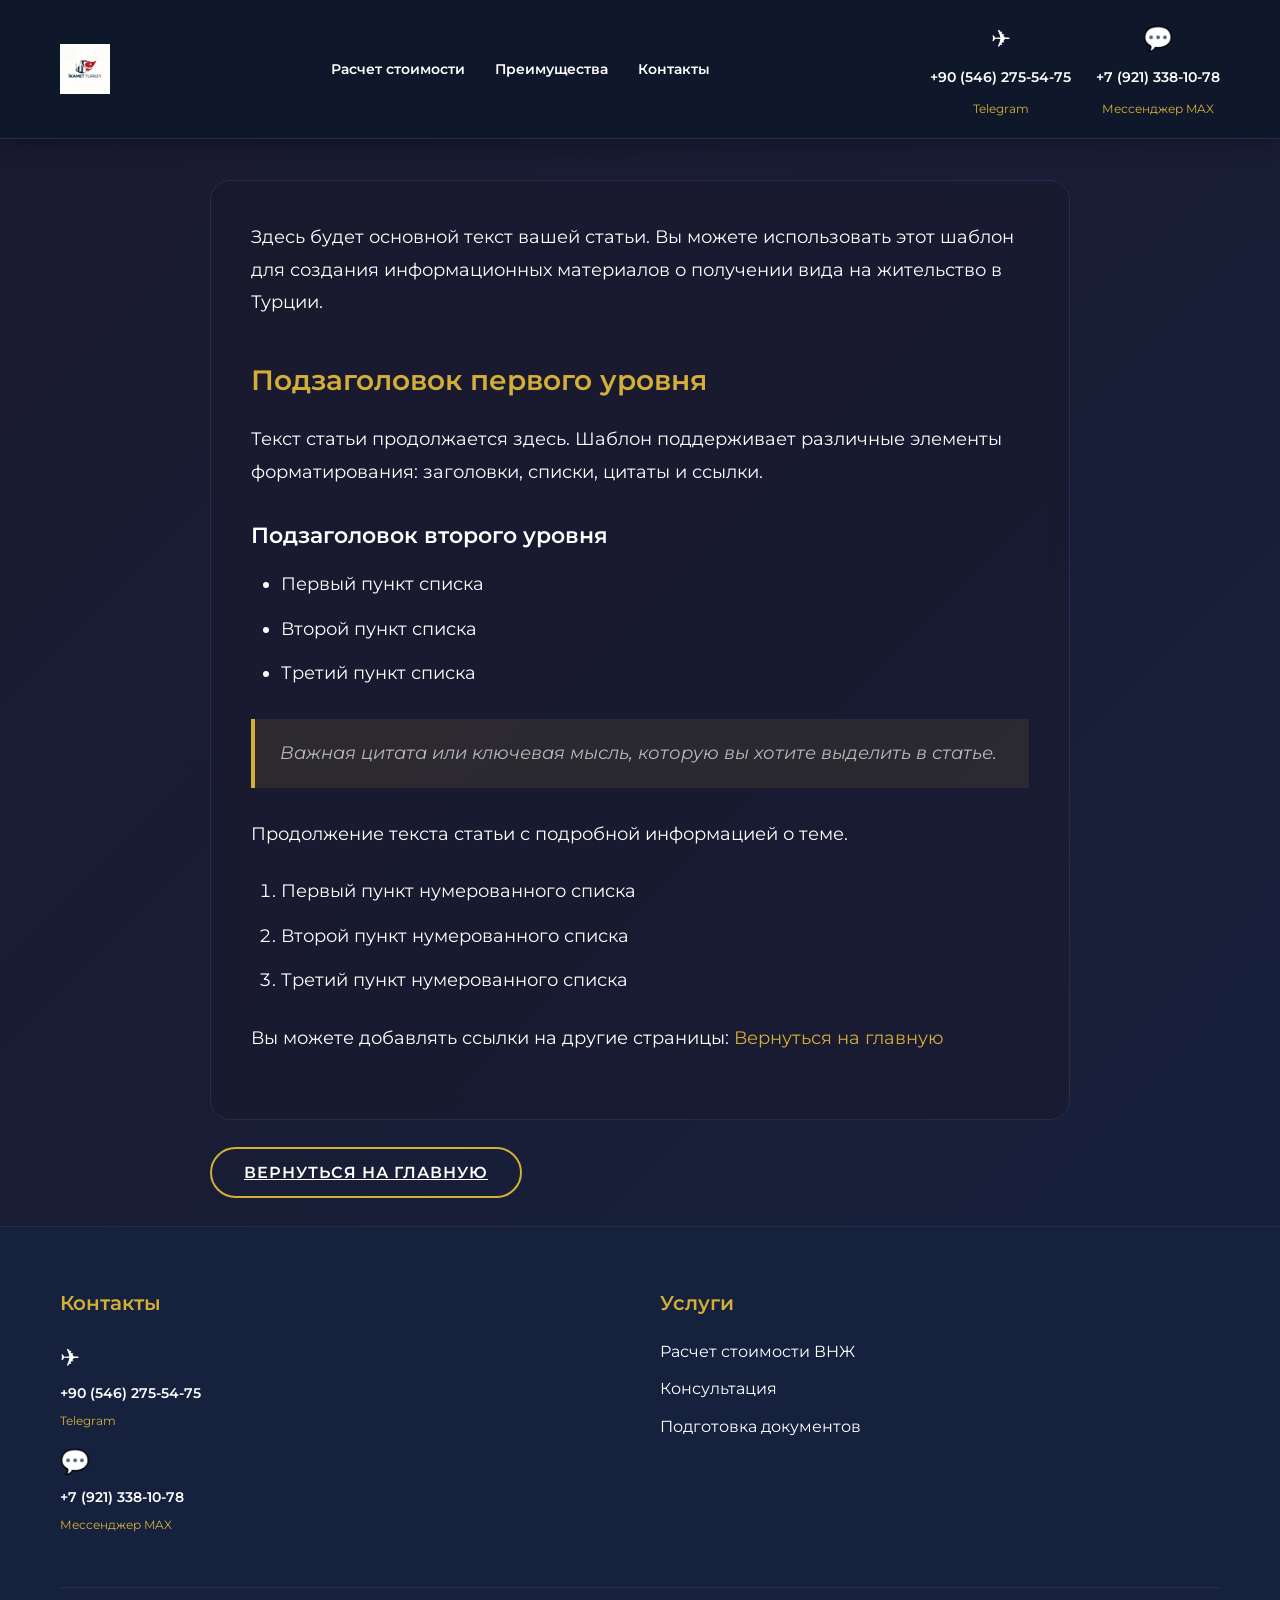
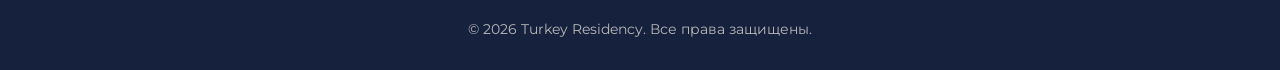
==== article-template.html @ b3128765 "Add files via upload" ====
<!DOCTYPE html>
<html lang="ru">
<head>
    <meta charset="UTF-8">
    <meta name="viewport" content="width=device-width, initial-scale=1.0">
    <title>Статья - Turkey Residency</title>
    <link rel="icon" type="image/png" href="logo.png">
    <link rel="preconnect" href="https://fonts.googleapis.com">
    <link rel="preconnect" href="https://fonts.gstatic.com" crossorigin>
    <link href="https://fonts.googleapis.com/css2?family=Montserrat:wght@300;400;500;600;700;800&display=swap" rel="stylesheet">
    <link rel="stylesheet" href="style.css">
    <style>
        /* Дополнительные стили для статьи */
        .article-container {
            max-width: 900px;
            margin: 0 auto;
            padding: 40px 20px;
        }

        .article-header {
            text-align: center;
            margin-bottom: 40px;
        }

        .article-title {
            font-size: clamp(28px, 4vw, 42px);
            font-weight: 700;
            margin-bottom: 20px;
            line-height: 1.3;
            color: var(--text-color);
        }

        .article-date {
            font-size: 16px;
            color: var(--text-secondary);
            margin-bottom: 30px;
        }

        .article-content {
            background: rgba(26, 26, 46, 0.6);
            backdrop-filter: blur(10px);
            border-radius: 20px;
            padding: 40px;
            border: 1px solid var(--border-color);
        }

        .article-content p {
            font-size: 18px;
            line-height: 1.8;
            margin-bottom: 25px;
            color: var(--text-color);
        }

        .article-content h2 {
            font-size: 28px;
            font-weight: 600;
            margin: 40px 0 20px;
            color: var(--accent-color);
        }

        .article-content h3 {
            font-size: 22px;
            font-weight: 600;
            margin: 30px 0 15px;
            color: var(--text-color);
        }

        .article-content ul,
        .article-content ol {
            margin-bottom: 25px;
            padding-left: 30px;
        }

        .article-content li {
            font-size: 18px;
            line-height: 1.8;
            margin-bottom: 12px;
            color: var(--text-color);
        }

        .article-content blockquote {
            background: rgba(212, 175, 55, 0.1);
            border-left: 4px solid var(--accent-color);
            padding: 20px 25px;
            margin: 30px 0;
            font-style: italic;
            font-size: 18px;
            color: var(--text-secondary);
        }

        .article-content a {
            color: var(--accent-color);
            text-decoration: none;
            transition: color 0.3s ease;
        }

        .article-content a:hover {
            color: var(--accent-hover);
            text-decoration: underline;
        }

        .back-button {
            display: inline-block;
            margin: 40px auto 0;
            text-align: center;
        }

        @media (max-width: 768px) {
            .article-content {
                padding: 25px;
            }

            .article-content p,
            .article-content li {
                font-size: 16px;
            }

            .article-content h2 {
                font-size: 24px;
            }

            .article-content h3 {
                font-size: 20px;
            }
        }
    </style>
</head>
<body>
    <!-- Шапка -->
    <header class="header">
        <div class="container">
            <nav class="nav">
                <a href="index.html" class="logo">
                    <img src="logo.png" alt="Turkey Residency" class="logo-img">
                </a>
                <div class="nav-menu">
                    <a href="index.html#quiz" class="nav-link">Расчет стоимости</a>
                    <a href="index.html#advantages" class="nav-link">Преимущества</a>
                    <a href="index.html#footer" class="nav-link">Контакты</a>
                </div>
                <div class="header-contacts">
                    <a href="https://t.me/+9045462755475" class="contact-link">
                        <span class="contact-icon">✈</span>
                        <span class="contact-number">+90 (546) 275-54-75</span>
                        <span class="contact-label">Telegram</span>
                    </a>
                    <a href="https://max.ru/" class="contact-link">
                        <span class="contact-icon">💬</span>
                        <span class="contact-number">+7 (921) 338-10-78</span>
                        <span class="contact-label">Мессенджер MAX</span>
                    </a>
                </div>
            </nav>
        </div>
    </header>

    <!-- Основной контент статьи -->
    <main class="article-container">
        <div class="article-header">
            <h1 class="article-title">Заголовок статьи</h1>
            <div class="article-date">Дата публикации: 11 октября 2026</div>
        </div>

        <article class="article-content">
            <p>Здесь будет основной текст вашей статьи. Вы можете использовать этот шаблон для создания информационных материалов о получении вида на жительство в Турции.</p>

            <h2>Подзаголовок первого уровня</h2>
            <p>Текст статьи продолжается здесь. Шаблон поддерживает различные элементы форматирования: заголовки, списки, цитаты и ссылки.</p>

            <h3>Подзаголовок второго уровня</h3>
            <ul>
                <li>Первый пункт списка</li>
                <li>Второй пункт списка</li>
                <li>Третий пункт списка</li>
            </ul>

            <blockquote>
                Важная цитата или ключевая мысль, которую вы хотите выделить в статье.
            </blockquote>

            <p>Продолжение текста статьи с подробной информацией о теме.</p>

            <ol>
                <li>Первый пункт нумерованного списка</li>
                <li>Второй пункт нумерованного списка</li>
                <li>Третий пункт нумерованного списка</li>
            </ol>

            <p>Вы можете добавлять ссылки на другие страницы: <a href="index.html">Вернуться на главную</a></p>
        </article>

        <div class="back-button">
            <a href="index.html" class="btn btn-secondary">Вернуться на главную</a>
        </div>
    </main>

    <!-- Подвал -->
    <footer class="footer">
        <div class="container">
            <div class="footer-content">
                <div class="footer-contacts">
                    <h3>Контакты</h3>
                    <a href="https://t.me/+9045462755475" class="footer-contact">
                        <span class="contact-icon">✈</span>
                        <span class="contact-number">+90 (546) 275-54-75</span>
                        <span class="contact-label">Telegram</span>
                    </a>
                    <a href="https://max.ru/" class="footer-contact">
                        <span class="contact-icon">💬</span>
                        <span class="contact-number">+7 (921) 338-10-78</span>
                        <span class="contact-label">Мессенджер MAX</span>
                    </a>
                </div>
                <div class="footer-links">
                    <h3>Услуги</h3>
                    <a href="index.html#quiz" class="footer-link">Расчет стоимости ВНЖ</a>
                    <a href="index.html#quiz" class="footer-link">Консультация</a>
                    <a href="index.html#quiz" class="footer-link">Подготовка документов</a>
                </div>
            </div>
            <div class="footer-bottom">
                <p>&copy; 2026 Turkey Residency. Все права защищены.</p>
            </div>
        </div>
    </footer>
</body>
</html>
---- style.css ----
/* Базовые стили */
* {
    margin: 0;
    padding: 0;
    box-sizing: border-box;
}

:root {
    --primary-color: #1a1a2e;
    --secondary-color: #16213e;
    --accent-color: #d4af37;
    --accent-hover: #f4cf57;
    --text-color: #ffffff;
    --text-secondary: #b8b8b8;
    --background-light: #1f1f3a;
    --border-color: #2a2a4a;
    --success-color: #4ade80;
}

html {
    scroll-behavior: smooth;
}

body {
    font-family: 'Montserrat', sans-serif;
    background: linear-gradient(135deg, var(--primary-color) 0%, var(--secondary-color) 100%);
    color: var(--text-color);
    line-height: 1.6;
    overflow-x: hidden;
}

.container {
    max-width: 1200px;
    margin: 0 auto;
    padding: 0 20px;
}

/* Шапка */
.header {
    background: #0f172a;
    position: fixed;
    top: 0;
    left: 0;
    width: 100%;
    z-index: 1000;
    padding: 20px 0;
    border-bottom: 1px solid var(--border-color);
    box-shadow: 0 4px 20px rgba(0, 0, 0, 0.3);
}

.nav {
    display: flex;
    justify-content: space-between;
    align-items: center;
    gap: 30px;
}

.nav-menu {
    display: flex;
    gap: 30px;
}

.nav-link {
    color: #ffffff;
    text-decoration: none;
    font-size: 14px;
    font-weight: 600;
    transition: color 0.3s ease;
}

.nav-link:hover {
    color: var(--accent-color);
}

.logo {
    text-decoration: none;
    display: flex;
    align-items: center;
}

.logo-img {
    max-height: 50px;
    width: auto;
    object-fit: contain;
}

.header-contacts {
    display: flex;
    gap: 25px;
}

.contact-link {
    color: #ffffff;
    text-decoration: none;
    font-size: 13px;
    display: flex;
    align-items: center;
    gap: 8px;
    transition: all 0.3s ease;
    flex-direction: column;
    text-align: center;
}

.contact-link:hover {
    color: var(--accent-color);
    transform: translateY(-2px);
}

.contact-number {
    font-weight: 600;
    font-size: 14px;
    color: #ffffff;
}

.contact-label {
    font-size: 12px;
    color: var(--accent-color);
    margin-top: 2px;
}

.contact-icon {
    font-size: 24px;
}

/* Главный экран */
.hero {
    min-height: 100vh;
    display: flex;
    align-items: center;
    justify-content: center;
    text-align: center;
    padding: 120px 20px 60px;
    background: linear-gradient(135deg, var(--primary-color) 0%, var(--secondary-color) 50%, var(--background-light) 100%);
    position: relative;
    overflow: hidden;
}

.hero::before {
    content: '';
    position: absolute;
    top: 0;
    left: 0;
    right: 0;
    bottom: 0;
    background: radial-gradient(circle at 20% 50%, rgba(212, 175, 55, 0.1) 0%, transparent 50%);
    pointer-events: none;
}

.hero-title {
    font-size: clamp(28px, 5vw, 48px);
    font-weight: 800;
    margin-bottom: 20px;
    line-height: 1.2;
    text-transform: uppercase;
    letter-spacing: 2px;
    background: linear-gradient(135deg, var(--text-color) 0%, var(--accent-color) 100%);
    -webkit-background-clip: text;
    -webkit-text-fill-color: transparent;
    background-clip: text;
}

.hero-subtitle {
    font-size: clamp(18px, 3vw, 24px);
    font-weight: 400;
    color: var(--text-secondary);
    margin-bottom: 40px;
}

.hero-btn {
    font-size: 18px;
    padding: 16px 40px;
    border-radius: 50px;
    cursor: pointer;
    transition: all 0.3s ease;
}

/* Кнопки */
.btn {
    font-family: 'Montserrat', sans-serif;
    font-weight: 600;
    border: none;
    outline: none;
    text-transform: uppercase;
    letter-spacing: 1px;
    cursor: pointer;
    transition: all 0.3s ease;
}

.btn-primary {
    background: linear-gradient(135deg, var(--accent-color) 0%, var(--accent-hover) 100%);
    color: var(--primary-color);
    padding: 14px 32px;
    border-radius: 50px;
    font-size: 16px;
}

.btn-primary:hover {
    transform: translateY(-2px);
    box-shadow: 0 10px 30px rgba(212, 175, 55, 0.3);
}

.btn-secondary {
    background: transparent;
    color: var(--text-color);
    padding: 14px 32px;
    border-radius: 50px;
    font-size: 16px;
    border: 2px solid var(--accent-color);
}

.btn-secondary:hover {
    background: var(--accent-color);
    color: var(--primary-color);
}

/* Блок квиза */
.quiz-section {
    padding: 80px 20px;
    background: var(--background-light);
}

.quiz-container {
    background: rgba(26, 26, 46, 0.8);
    backdrop-filter: blur(10px);
    border-radius: 20px;
    padding: 40px;
    border: 1px solid var(--border-color);
    max-width: 800px;
    margin: 0 auto;
}

.quiz-progress {
    width: 100%;
    height: 4px;
    background: var(--border-color);
    border-radius: 2px;
    margin-bottom: 40px;
    overflow: hidden;
}

.progress-bar {
    height: 100%;
    background: linear-gradient(90deg, var(--accent-color) 0%, var(--accent-hover) 100%);
    border-radius: 2px;
    transition: width 0.5s ease;
    width: 25%;
}

.quiz-step {
    animation: fadeIn 0.5s ease;
}

@keyframes fadeIn {
    from {
        opacity: 0;
        transform: translateY(20px);
    }
    to {
        opacity: 1;
        transform: translateY(0);
    }
}

.quiz-question {
    font-size: 24px;
    font-weight: 600;
    margin-bottom: 30px;
    color: var(--text-color);
}

.question-hint {
    font-size: 16px;
    font-weight: 400;
    color: var(--text-secondary);
}

.quiz-options {
    display: flex;
    flex-direction: column;
    gap: 15px;
    margin-bottom: 30px;
}

.quiz-option {
    background: rgba(255, 255, 255, 0.05);
    border: 2px solid var(--border-color);
    border-radius: 12px;
    padding: 18px 24px;
    cursor: pointer;
    transition: all 0.3s ease;
    display: flex;
    align-items: center;
    gap: 15px;
}

.quiz-option:hover {
    border-color: var(--accent-color);
    background: rgba(212, 175, 55, 0.1);
}

.quiz-option input[type="checkbox"],
.quiz-option input[type="radio"] {
    display: none;
}

.quiz-option.selected {
    border-color: var(--accent-color);
    background: rgba(212, 175, 55, 0.15);
}

.option-text {
    font-size: 16px;
    font-weight: 500;
}

.checkbox-option::before {
    content: '☐';
    font-size: 20px;
    color: var(--accent-color);
}

.checkbox-option.selected::before {
    content: '☑';
}

.radio-option::before {
    content: '○';
    font-size: 20px;
    color: var(--accent-color);
}

.radio-option.selected::before {
    content: '●';
}

.quiz-buttons {
    display: flex;
    gap: 15px;
    justify-content: center;
}

.quiz-btn {
    padding: 12px 28px;
    font-size: 16px;
}

/* Результат квиза */
.quiz-result {
    background: linear-gradient(135deg, rgba(212, 175, 55, 0.2) 0%, rgba(212, 175, 55, 0.1) 100%);
    border: 2px solid var(--accent-color);
    border-radius: 15px;
    padding: 30px;
    margin-bottom: 30px;
    text-align: center;
}

.result-price {
    font-size: 32px;
    font-weight: 700;
    color: var(--accent-color);
    margin-bottom: 10px;
}

.result-time {
    font-size: 20px;
    color: var(--text-secondary);
}

/* Форма контактов */
.contact-form {
    display: flex;
    flex-direction: column;
    gap: 15px;
    margin-bottom: 20px;
}

.form-group input {
    width: 100%;
    padding: 16px 20px;
    background: rgba(255, 255, 255, 0.05);
    border: 2px solid var(--border-color);
    border-radius: 10px;
    color: var(--text-color);
    font-family: 'Montserrat', sans-serif;
    font-size: 16px;
    transition: all 0.3s ease;
}

.form-group input::placeholder {
    color: var(--text-secondary);
}

.form-group input:focus {
    outline: none;
    border-color: var(--accent-color);
    background: rgba(212, 175, 55, 0.1);
}

/* Блок преимуществ */
.advantages {
    padding: 80px 20px;
    background: var(--primary-color);
}

.section-title {
    font-size: 36px;
    font-weight: 700;
    text-align: center;
    margin-bottom: 50px;
    color: var(--text-color);
}

.advantages-grid {
    display: grid;
    grid-template-columns: repeat(auto-fit, minmax(300px, 1fr));
    gap: 30px;
    margin-bottom: 40px;
}

.advantage-card {
    background: rgba(255, 255, 255, 0.05);
    border: 1px solid var(--border-color);
    border-radius: 15px;
    padding: 30px;
    text-align: center;
    transition: all 0.3s ease;
}

.advantage-card:hover {
    transform: translateY(-5px);
    border-color: var(--accent-color);
    box-shadow: 0 10px 30px rgba(212, 175, 55, 0.2);
}

.advantage-icon {
    font-size: 48px;
    margin-bottom: 20px;
}

.advantage-card h3 {
    font-size: 20px;
    font-weight: 600;
    margin-bottom: 10px;
    color: var(--accent-color);
}

.advantage-card p {
    font-size: 16px;
    color: var(--text-secondary);
}

.requirements {
    text-align: center;
    background: rgba(212, 175, 55, 0.1);
    border: 2px solid var(--accent-color);
    border-radius: 15px;
    padding: 30px;
    max-width: 600px;
    margin: 0 auto;
}

.requirements h3 {
    font-size: 24px;
    font-weight: 600;
    margin-bottom: 15px;
    color: var(--accent-color);
}

.requirements p {
    font-size: 18px;
    color: var(--text-secondary);
}

/* Подвал */
.footer {
    background: var(--secondary-color);
    padding: 60px 20px 30px;
    border-top: 1px solid var(--border-color);
}

.footer-content {
    display: grid;
    grid-template-columns: repeat(auto-fit, minmax(250px, 1fr));
    gap: 40px;
    margin-bottom: 40px;
}

.footer-contacts h3,
.footer-links h3 {
    font-size: 20px;
    font-weight: 600;
    margin-bottom: 20px;
    color: var(--accent-color);
}

.footer-contact,
.footer-link {
    display: block;
    color: #ffffff;
    text-decoration: none;
    margin-bottom: 12px;
    transition: color 0.3s ease;
    display: flex;
    align-items: center;
    gap: 10px;
}

.footer-contact {
    flex-direction: column;
    align-items: flex-start;
    gap: 5px;
}

.footer-contact .contact-number {
    color: #ffffff;
}

.footer-contact .contact-label {
    color: var(--accent-color);
}

.footer-contact:hover,
.footer-link:hover {
    color: var(--accent-color);
}

.footer-bottom {
    text-align: center;
    padding-top: 30px;
    border-top: 1px solid var(--border-color);
    color: var(--text-secondary);
    font-size: 14px;
}

/* Анимации появления при скролле */
.fade-in {
    opacity: 0;
    transform: translateY(30px);
    transition: opacity 0.6s ease, transform 0.6s ease;
}

.fade-in.visible {
    opacity: 1;
    transform: translateY(0);
}

/* Адаптивность */
@media (max-width: 768px) {
    .nav {
        flex-direction: column;
        gap: 15px;
    }

    .nav-menu {
        flex-wrap: wrap;
        justify-content: center;
        gap: 15px;
    }

    .header-contacts {
        flex-direction: row;
        gap: 15px;
        font-size: 12px;
    }

    .contact-link {
        flex-direction: row;
        align-items: center;
    }

    .contact-label {
        display: none;
    }

    .contact-icon {
        font-size: 18px;
    }

    .hero-title {
        font-size: 28px;
    }

    .hero-subtitle {
        font-size: 18px;
    }

    .quiz-container {
        padding: 25px;
    }

    .quiz-question {
        font-size: 20px;
    }

    .section-title {
        font-size: 28px;
    }

    .advantages-grid {
        grid-template-columns: 1fr;
    }

    .quiz-buttons {
        flex-direction: column;
    }

    .quiz-btn {
        width: 100%;
    }
}

@media (max-width: 480px) {
    .logo {
        font-size: 18px;
    }

    .header-contacts {
        font-size: 11px;
    }

    .hero {
        padding: 100px 15px 40px;
    }

    .hero-btn {
        padding: 14px 30px;
        font-size: 16px;
    }

    .quiz-container {
        padding: 20px;
    }

    .advantage-card {
        padding: 20px;
    }
}
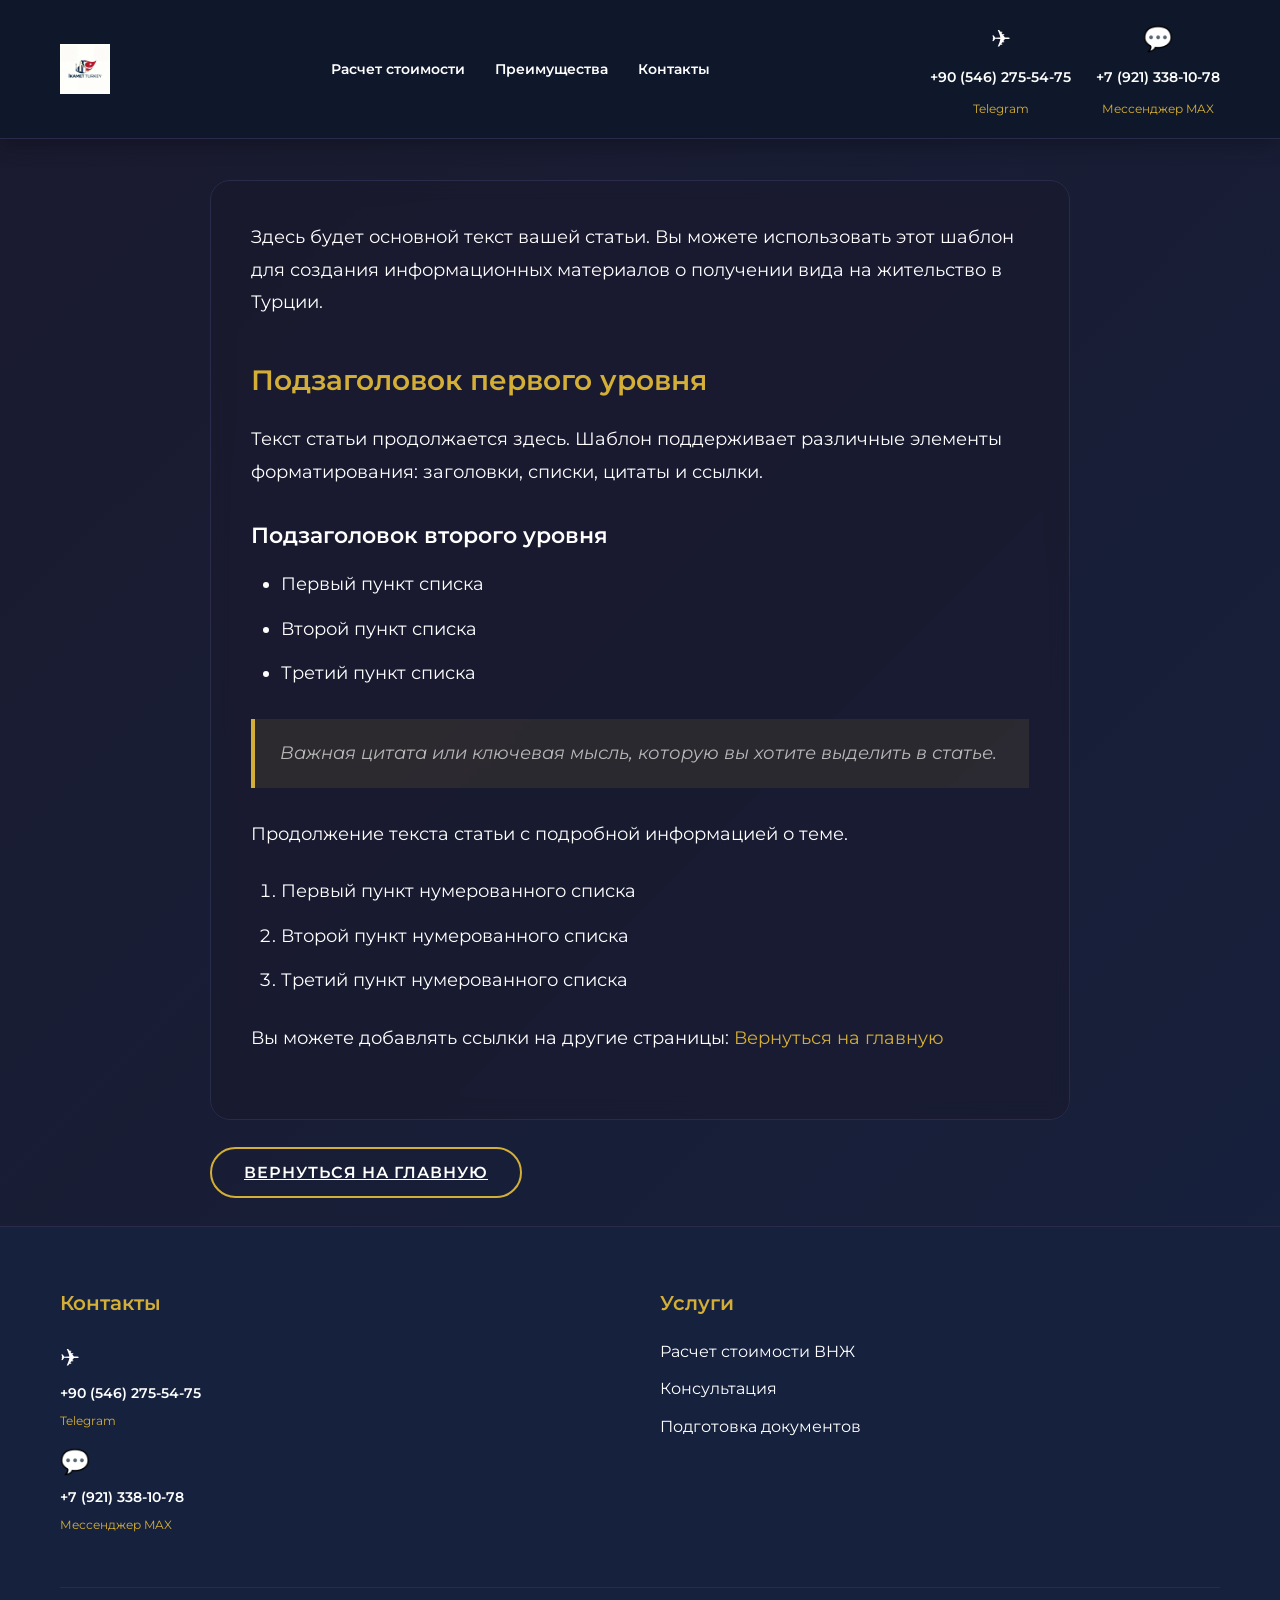
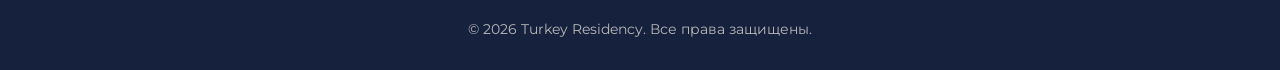
==== commit 1d70d1c9: "Add files via upload" ====
--- a/article-template.html
+++ b/article-template.html
@@ -144,7 +144,7 @@
                         <span class="contact-number">+90 (546) 275-54-75</span>
                         <span class="contact-label">Telegram</span>
                     </a>
-                    <a href="https://max.ru/" class="contact-link">
+                    <a href="https://max.ru/chat/79213381078" class="contact-link" target="_blank">
                         <span class="contact-icon">💬</span>
                         <span class="contact-number">+7 (921) 338-10-78</span>
                         <span class="contact-label">Мессенджер MAX</span>
@@ -205,7 +205,7 @@
                         <span class="contact-number">+90 (546) 275-54-75</span>
                         <span class="contact-label">Telegram</span>
                     </a>
-                    <a href="https://max.ru/" class="footer-contact">
+                    <a href="https://max.ru/chat/79213381078" class="footer-contact" target="_blank">
                         <span class="contact-icon">💬</span>
                         <span class="contact-number">+7 (921) 338-10-78</span>
                         <span class="contact-label">Мессенджер MAX</span>
